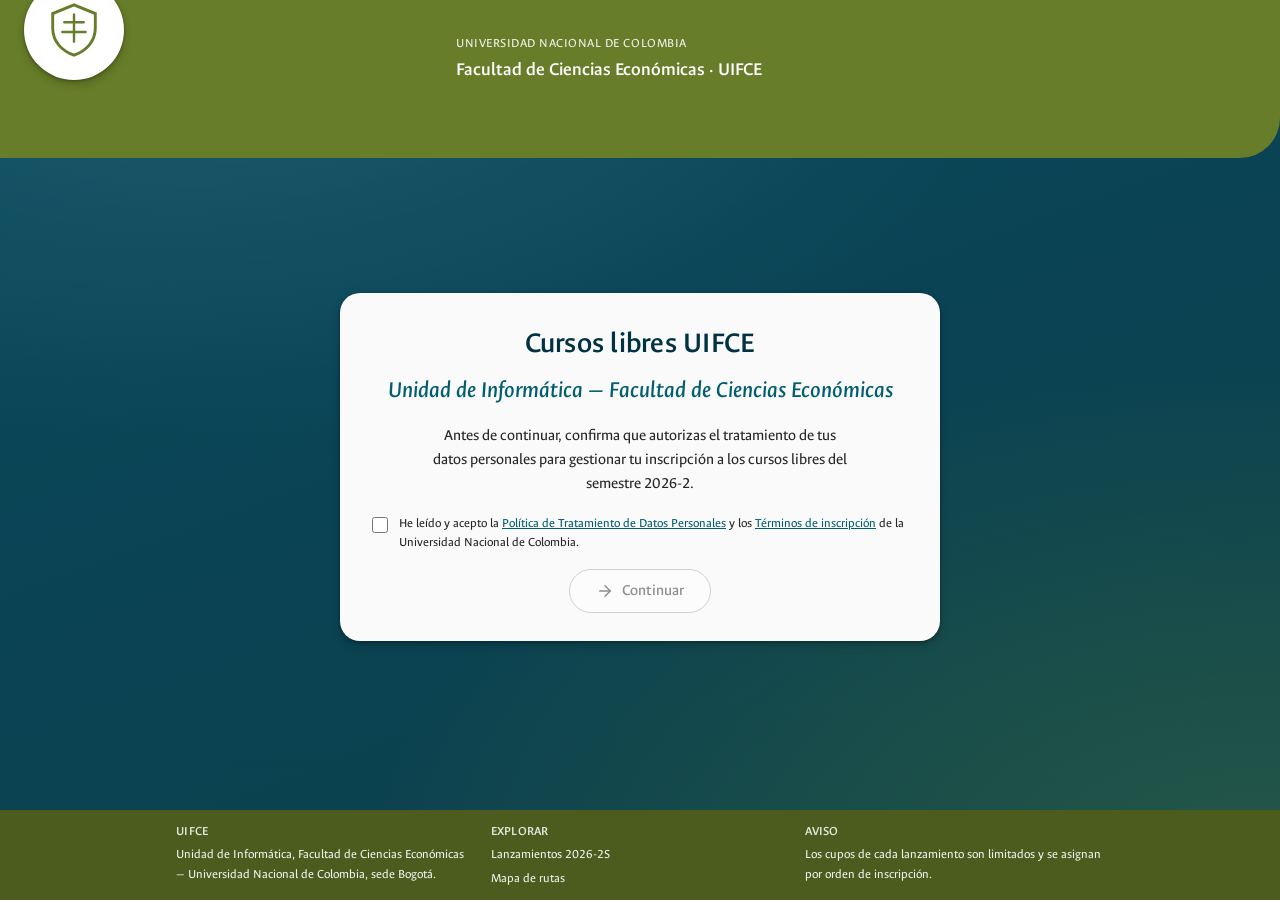
==== acceso.html @ 873cd531 "Add acceso.html: institutional login/landing screen Standalone consent-gate page replicating a speci" ====
<!DOCTYPE html>
<html lang="es">
<head>
<meta charset="UTF-8">
<meta name="viewport" content="width=device-width, initial-scale=1.0">
<title>Acceso — Cursos Libres UIFCE</title>
<link rel="preconnect" href="https://fonts.googleapis.com">
<link href="https://fonts.googleapis.com/css2?family=Ancizar+Sans:ital,wght@0,300..700;1,300..700&display=swap" rel="stylesheet">
<link rel="stylesheet" href="acceso.css">
</head>
<body>

<div class="screen">

  <div class="bg-photo" aria-hidden="true"></div>

  <div class="header-zone">
    <div class="badge-circle" aria-hidden="true">
      <!-- Placeholder: sustituir por el escudo oficial de la Universidad
           Nacional de Colombia (ej. <img src="assets/escudo-unal.svg" alt="">). -->
      <svg viewBox="0 0 64 64" fill="none" xmlns="http://www.w3.org/2000/svg">
        <path d="M32 6 L54 15 V30 C54 44 44.5 53.5 32 58 C19.5 53.5 10 44 10 30 V15 Z"
              stroke="#677d29" stroke-width="3" fill="none"/>
        <path d="M32 16 V44 M22 24 H42 M20 34 H44" stroke="#677d29" stroke-width="2.5" stroke-linecap="round"/>
      </svg>
    </div>
    <header class="header-curve">
      <div class="header-curve-inner">
        <p class="header-kicker">Universidad Nacional de Colombia</p>
        <p class="header-name">Facultad de Ciencias Económicas · UIFCE</p>
      </div>
    </header>
  </div>

  <main class="card-wrap">
    <section class="card">
      <h1>Cursos libres UIFCE</h1>
      <p class="subtitle">Unidad de Informática — Facultad de Ciencias Económicas</p>
      <p class="body-text">
        Antes de continuar, confirma que autorizas el tratamiento de tus datos personales
        para gestionar tu inscripción a los cursos libres del semestre 2026-2.
      </p>

      <div class="consent">
        <input type="checkbox" id="consent-checkbox">
        <label for="consent-checkbox">
          He leído y acepto la <a href="#">Política de Tratamiento de Datos Personales</a>
          y los <a href="#">Términos de inscripción</a> de la Universidad Nacional de Colombia.
        </label>
      </div>

      <button type="button" class="btn-pill" id="continue-btn" disabled>
        <svg viewBox="0 0 24 24" fill="none" stroke="currentColor" stroke-width="2" stroke-linecap="round" stroke-linejoin="round">
          <line x1="5" y1="12" x2="19" y2="12"></line>
          <polyline points="12 5 19 12 12 19"></polyline>
        </svg>
        Continuar
      </button>
    </section>
  </main>

  <footer class="footer-login">
    <div class="footer-inner">
      <div>
        <h3>UIFCE</h3>
        <p>Unidad de Informática, Facultad de Ciencias Económicas — Universidad Nacional de Colombia, sede Bogotá.</p>
      </div>
      <div>
        <h3>Explorar</h3>
        <ul>
          <li><a href="index.html">Lanzamientos 2026-2S</a></li>
          <li><a href="mapa-rutas.html">Mapa de rutas</a></li>
        </ul>
      </div>
      <div>
        <h3>Aviso</h3>
        <p>Los cupos de cada lanzamiento son limitados y se asignan por orden de inscripción.</p>
      </div>
    </div>
  </footer>

</div>

<script src="acceso.js"></script>
</body>
</html>
---- acceso.css ----
/* ============================================================
   UIFCE · Cursos Libres — pantalla de acceso
   Sistema de tokens propio de esta pantalla (deliberadamente
   distinto del resto del sitio): réplica fiel de un lenguaje
   visual de login/landing institucional — olive + teal, tarjeta
   flotante, header curvo, insignia circular, botón píldora.
   ============================================================ */

:root {
  /* Paleta */
  --brand-olive: #677d29;
  --brand-olive-deep: #4c5c1e;
  --text-title: #003241;
  --text-subtitle: #005e6f;
  --overlay-tint: #00566f80;
  --surface-card: #fafafa;
  --surface-page: #f6f6f6;
  --border-muted: #a7a7a7;
  --text-body: #262626;

  /* Semánticos (estado, no marca) */
  --success-1: #19784b;
  --success-2: #36b377;
  --warning-1: #d49d00;
  --warning-2: #f2bf2e;
  --error-1: #aa0c00;
  --error-2: #ff1200;
  --info-1: #016d84;
  --info-2: #2bb4cb;

  --font-brand: "Ancizar Sans", "Inter", system-ui, -apple-system, "Segoe UI", sans-serif;
  --shadow-card: 0 1px 3px rgba(0, 0, 0, 0.3), 0 4px 10px rgba(0, 0, 0, 0.2);
}

* { box-sizing: border-box; }

html, body {
  margin: 0;
  min-height: 100%;
  background: var(--surface-page);
  color: var(--text-body);
  font-family: var(--font-brand);
  font-size: 16px;
  font-weight: 400;
  line-height: 1.5;
}

/* ============================================================
   Lienzo de pantalla completa
   ============================================================ */

.screen {
  position: relative;
  min-height: 100vh;
  display: flex;
  flex-direction: column;
  overflow-x: hidden;
}

/* Fondo fotográfico + overlay de color al 50% de alpha.
   Sustituye por una imagen real de campus con:
   background-image: linear-gradient(var(--overlay-tint), var(--overlay-tint)), url("tu-foto.jpg");
   Mientras tanto, un degradado en la misma paleta simula la
   atmósfera sin usar una fotografía de origen desconocido. */
.bg-photo {
  position: absolute;
  inset: 0;
  z-index: 0;
  background-image:
    linear-gradient(var(--overlay-tint), var(--overlay-tint)),
    radial-gradient(120% 90% at 15% 0%, #3a5f6b 0%, transparent 55%),
    radial-gradient(120% 100% at 100% 100%, var(--brand-olive-deep) 0%, transparent 60%),
    linear-gradient(160deg, #0d3b47 0%, #14303a 45%, #1c2b22 100%);
}

/* ============================================================
   Header curvo
   ============================================================ */

.header-zone {
  position: relative;
  z-index: 1;
}

.header-curve {
  background: var(--brand-olive);
  border-radius: 0 0 40px 0;
  padding: 34px 24px 74px;
  margin-bottom: -34px;
}

.header-curve-inner {
  max-width: 600px;
  margin: 0 auto;
  padding-left: 116px;
}

.header-kicker {
  margin: 0;
  color: #fff;
  font-size: 13px;
  font-weight: 400;
  letter-spacing: 0.04em;
  text-transform: uppercase;
  opacity: 0.9;
}

.header-name {
  margin: 2px 0 0;
  color: #fff;
  font-size: 19px;
  font-weight: 600;
}

.badge-circle {
  position: absolute;
  top: -20px;
  left: 24px;
  z-index: 3;
  width: 100px;
  height: 100px;
  background: #fff;
  border-radius: 50%;
  box-shadow: var(--shadow-card);
  display: flex;
  align-items: center;
  justify-content: center;
}

.badge-circle svg { width: 62px; height: 62px; }

/* ============================================================
   Tarjeta central
   ============================================================ */

.card-wrap {
  position: relative;
  z-index: 2;
  flex: 1;
  display: flex;
  align-items: center;
  justify-content: center;
  padding: 16px;
}

.card {
  width: 100%;
  max-width: 600px;
  background: var(--surface-card);
  border-radius: 20px;
  box-shadow: var(--shadow-card);
  padding: 20px;
  display: flex;
  flex-direction: column;
  align-items: center;
  gap: 12px;
  text-align: center;
}

@media (min-width: 640px) {
  .card { padding: 28px; }
}

.card h1 {
  margin: 0;
  font-size: 30px;
  font-weight: 600;
  letter-spacing: 0.25px;
  color: var(--text-title);
  text-wrap: balance;
}

.card .subtitle {
  margin: -6px 0 0;
  font-size: 24px;
  font-weight: 500;
  font-style: italic;
  color: var(--text-subtitle);
  text-wrap: balance;
}

.card p.body-text {
  margin: 4px 0 0;
  max-width: 46ch;
  font-size: 16px;
  font-weight: 400;
  line-height: 1.5;
  color: var(--text-body);
}

/* ============================================================
   Checkbox de términos
   ============================================================ */

.consent {
  width: 100%;
  margin-top: 6px;
  display: flex;
  align-items: flex-start;
  gap: 8px;
  text-align: left;
}

.consent input[type="checkbox"] {
  margin-top: 3px;
  width: 16px;
  height: 16px;
  flex: 0 0 auto;
  accent-color: var(--brand-olive);
}

.consent label {
  font-size: 13px;
  color: var(--text-body);
}

.consent a {
  color: var(--text-subtitle);
  text-decoration: underline;
}

/* ============================================================
   Botón principal (píldora)
   ============================================================ */

.btn-pill {
  margin-top: 4px;
  height: 44px;
  padding: 0 26px;
  display: inline-flex;
  align-items: center;
  justify-content: center;
  gap: 8px;
  background: #fff;
  border: 0.8px solid var(--border-muted);
  border-radius: 999px;
  color: var(--text-body);
  font-family: var(--font-brand);
  font-size: 16px;
  font-weight: 500;
  cursor: pointer;
  transition: border-color 0.15s ease, opacity 0.15s ease, transform 0.1s ease;
}

.btn-pill:hover:not(:disabled) {
  border-color: var(--brand-olive);
}

.btn-pill:active:not(:disabled) {
  transform: scale(0.98);
}

.btn-pill:disabled {
  opacity: 0.5;
  cursor: not-allowed;
}

.btn-pill svg {
  width: 18px;
  height: 18px;
  flex: 0 0 auto;
}

/* ============================================================
   Footer
   ============================================================ */

.footer-login {
  position: relative;
  z-index: 1;
  margin-top: auto;
  background: var(--brand-olive-deep);
  color: #fff;
}

.footer-inner {
  max-width: 960px;
  margin: 0 auto;
  padding: 12px 16px;
  display: grid;
  grid-template-columns: repeat(3, 1fr);
  gap: 16px;
  font-size: 13px;
  font-weight: 400;
}

.footer-inner h3 {
  margin: 0 0 4px;
  font-size: 13px;
  font-weight: 600;
  letter-spacing: 0.02em;
  text-transform: uppercase;
  opacity: 0.85;
}

.footer-inner p,
.footer-inner ul {
  margin: 0;
  opacity: 0.92;
}

.footer-inner ul {
  list-style: none;
  padding: 0;
  display: flex;
  flex-direction: column;
  gap: 4px;
}

.footer-inner a {
  color: #fff;
  text-decoration: none;
}

.footer-inner a:hover {
  text-decoration: underline;
}

/* ============================================================
   Responsive
   ============================================================ */

@media (max-width: 640px) {
  .footer-inner {
    grid-template-columns: 1fr;
  }

  .header-curve-inner {
    padding-left: 0;
    padding-top: 56px;
  }
}
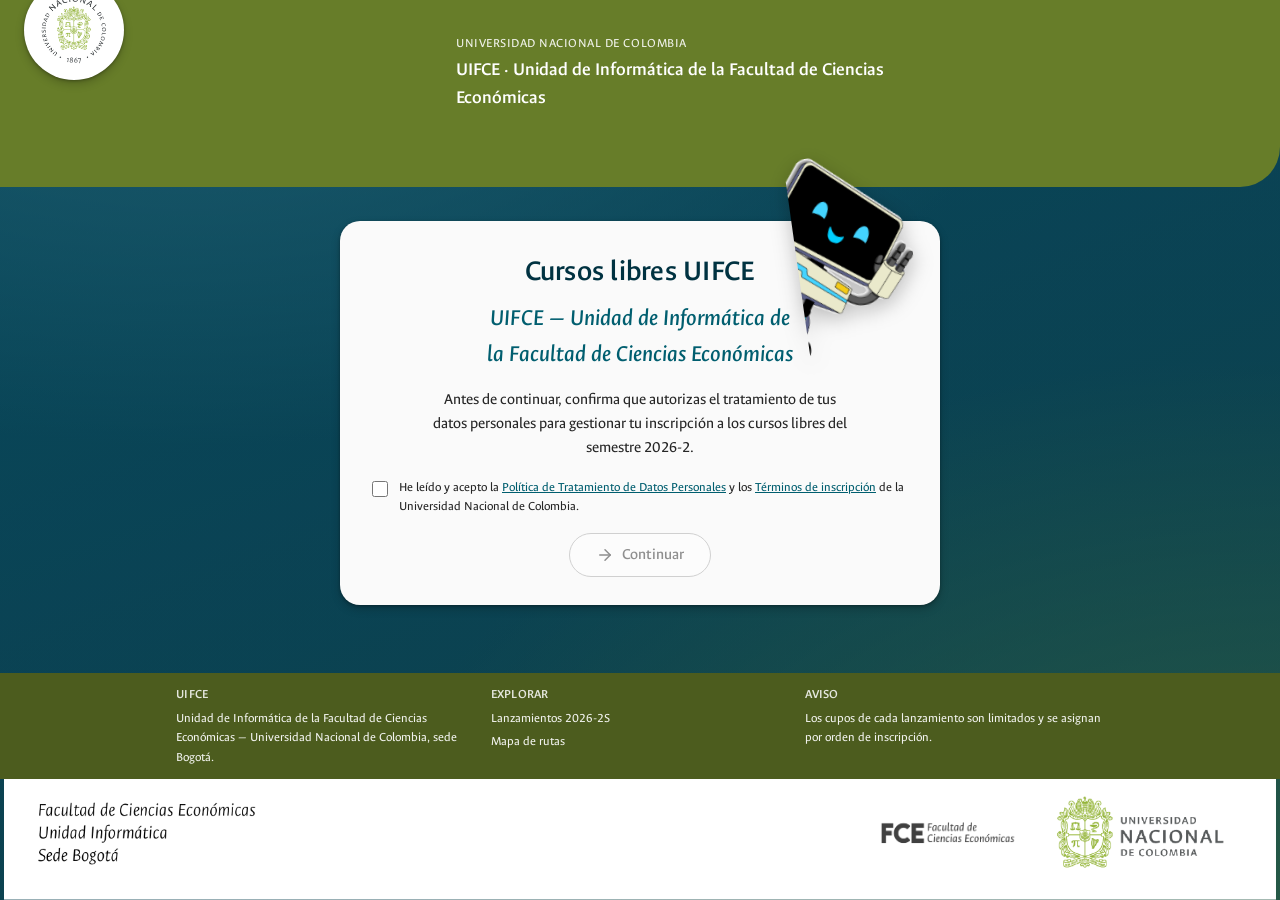
==== commit 84f9e002: "Add real UNAL crest, Uifcito mascot, and institutional banner Replaces the placeholder shield in acc" ====
--- a/acceso.html
+++ b/acceso.html
@@ -15,55 +15,52 @@
   <div class="bg-photo" aria-hidden="true"></div>
 
   <div class="header-zone">
-    <div class="badge-circle" aria-hidden="true">
-      <!-- Placeholder: sustituir por el escudo oficial de la Universidad
-           Nacional de Colombia (ej. <img src="assets/escudo-unal.svg" alt="">). -->
-      <svg viewBox="0 0 64 64" fill="none" xmlns="http://www.w3.org/2000/svg">
-        <path d="M32 6 L54 15 V30 C54 44 44.5 53.5 32 58 C19.5 53.5 10 44 10 30 V15 Z"
-              stroke="#677d29" stroke-width="3" fill="none"/>
-        <path d="M32 16 V44 M22 24 H42 M20 34 H44" stroke="#677d29" stroke-width="2.5" stroke-linecap="round"/>
-      </svg>
+    <div class="badge-circle">
+      <img src="assets/escudo-unal.png" alt="Escudo de la Universidad Nacional de Colombia">
     </div>
     <header class="header-curve">
       <div class="header-curve-inner">
         <p class="header-kicker">Universidad Nacional de Colombia</p>
-        <p class="header-name">Facultad de Ciencias Económicas · UIFCE</p>
+        <p class="header-name">UIFCE · Unidad de Informática de la Facultad de Ciencias Económicas</p>
       </div>
     </header>
   </div>
 
   <main class="card-wrap">
-    <section class="card">
-      <h1>Cursos libres UIFCE</h1>
-      <p class="subtitle">Unidad de Informática — Facultad de Ciencias Económicas</p>
-      <p class="body-text">
-        Antes de continuar, confirma que autorizas el tratamiento de tus datos personales
-        para gestionar tu inscripción a los cursos libres del semestre 2026-2.
-      </p>
+    <div class="card-stage">
+      <img class="mascot" src="assets/uifcito.png" alt="Uifcito, la mascota de la UIFCE, saludando">
+      <section class="card">
+        <h1>Cursos libres UIFCE</h1>
+        <p class="subtitle">UIFCE — Unidad de Informática de la Facultad de Ciencias Económicas</p>
+        <p class="body-text">
+          Antes de continuar, confirma que autorizas el tratamiento de tus datos personales
+          para gestionar tu inscripción a los cursos libres del semestre 2026-2.
+        </p>
 
-      <div class="consent">
-        <input type="checkbox" id="consent-checkbox">
-        <label for="consent-checkbox">
-          He leído y acepto la <a href="#">Política de Tratamiento de Datos Personales</a>
-          y los <a href="#">Términos de inscripción</a> de la Universidad Nacional de Colombia.
-        </label>
-      </div>
+        <div class="consent">
+          <input type="checkbox" id="consent-checkbox">
+          <label for="consent-checkbox">
+            He leído y acepto la <a href="#">Política de Tratamiento de Datos Personales</a>
+            y los <a href="#">Términos de inscripción</a> de la Universidad Nacional de Colombia.
+          </label>
+        </div>
 
-      <button type="button" class="btn-pill" id="continue-btn" disabled>
-        <svg viewBox="0 0 24 24" fill="none" stroke="currentColor" stroke-width="2" stroke-linecap="round" stroke-linejoin="round">
-          <line x1="5" y1="12" x2="19" y2="12"></line>
-          <polyline points="12 5 19 12 12 19"></polyline>
-        </svg>
-        Continuar
-      </button>
-    </section>
+        <button type="button" class="btn-pill" id="continue-btn" disabled>
+          <svg viewBox="0 0 24 24" fill="none" stroke="currentColor" stroke-width="2" stroke-linecap="round" stroke-linejoin="round">
+            <line x1="5" y1="12" x2="19" y2="12"></line>
+            <polyline points="12 5 19 12 12 19"></polyline>
+          </svg>
+          Continuar
+        </button>
+      </section>
+    </div>
   </main>
 
   <footer class="footer-login">
     <div class="footer-inner">
       <div>
         <h3>UIFCE</h3>
-        <p>Unidad de Informática, Facultad de Ciencias Económicas — Universidad Nacional de Colombia, sede Bogotá.</p>
+        <p>Unidad de Informática de la Facultad de Ciencias Económicas — Universidad Nacional de Colombia, sede Bogotá.</p>
       </div>
       <div>
         <h3>Explorar</h3>
@@ -79,6 +76,8 @@
     </div>
   </footer>
 
+  <img class="banner-institucional" src="assets/banner-institucional.svg" alt="UIFCE — Unidad de Informática, Facultad de Ciencias Económicas, Universidad Nacional de Colombia, sede Bogotá">
+
 </div>
 
 <script src="acceso.js"></script>
--- a/acceso.css
+++ b/acceso.css
@@ -127,7 +127,11 @@
   justify-content: center;
 }
 
-.badge-circle svg { width: 62px; height: 62px; }
+.badge-circle img {
+  width: 76px;
+  height: 76px;
+  object-fit: contain;
+}
 
 /* ============================================================
    Tarjeta central
@@ -141,6 +145,33 @@
   align-items: center;
   justify-content: center;
   padding: 16px;
+}
+
+.card-stage {
+  position: relative;
+  width: 100%;
+  max-width: 600px;
+}
+
+/* Uifcito, la mascota de la UIFCE: saluda desde la esquina superior
+   derecha de la tarjeta, como en la ilustración de referencia. */
+.mascot {
+  position: absolute;
+  top: -92px;
+  right: 12px;
+  z-index: 3;
+  width: 60px;
+  height: auto;
+  transform: rotate(-8deg);
+  filter: drop-shadow(0 6px 10px rgba(0, 0, 0, 0.25));
+}
+
+@media (min-width: 640px) {
+  .mascot {
+    top: -68px;
+    right: 28px;
+    width: 116px;
+  }
 }
 
 .card {
@@ -317,6 +348,18 @@
 }
 
 /* ============================================================
+   Banner institucional
+   ============================================================ */
+
+.banner-institucional {
+  position: relative;
+  z-index: 1;
+  display: block;
+  width: 100%;
+  height: auto;
+}
+
+/* ============================================================
    Responsive
    ============================================================ */
 
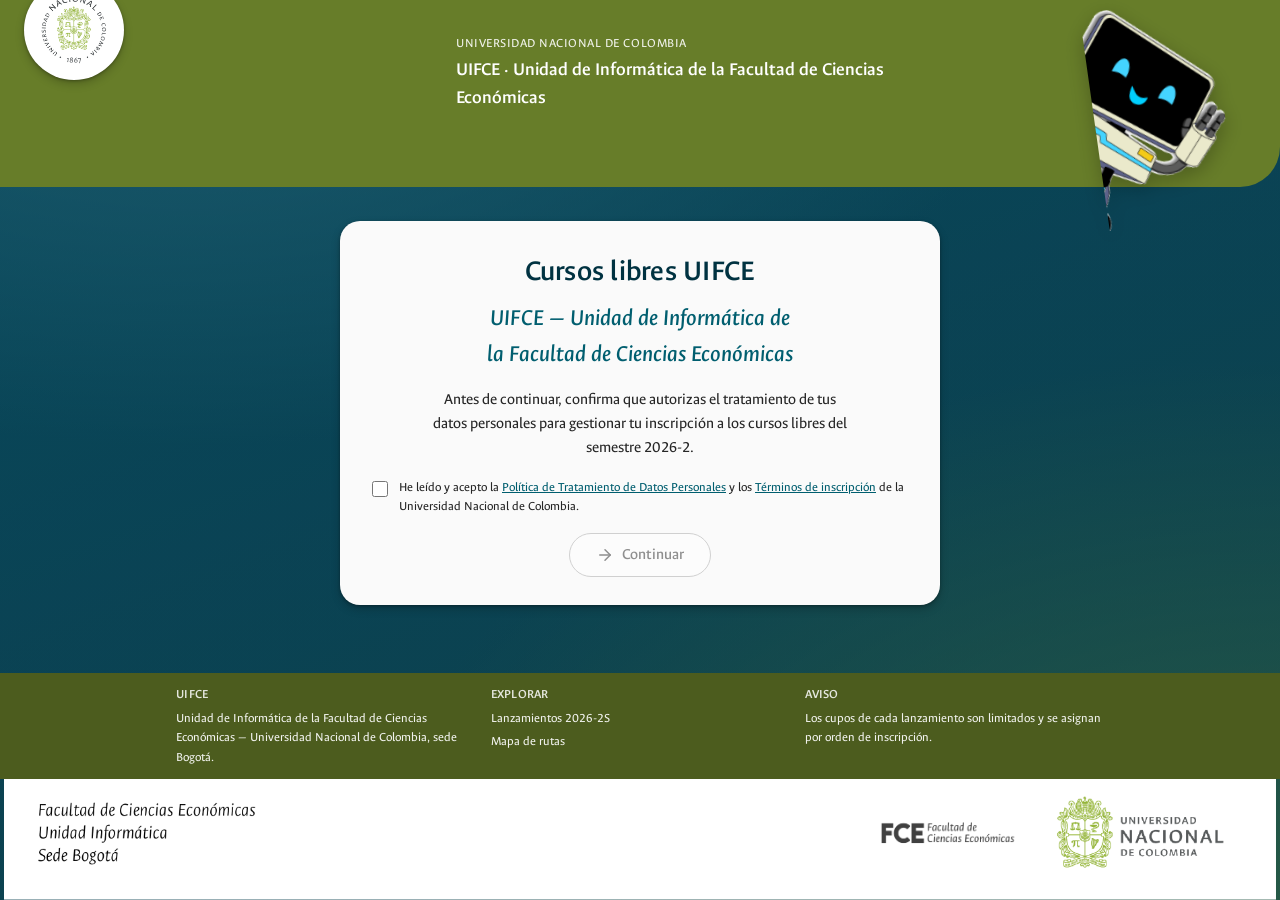
==== commit 0d5e5b74: "Restyle index.html to match the acceso.html design system Rebuilds the homepage on the same visual l" ====
--- a/acceso.html
+++ b/acceso.html
@@ -14,6 +14,8 @@
 
   <div class="bg-photo" aria-hidden="true"></div>
 
+  <img class="mascot" src="assets/uifcito.png" alt="Uifcito, la mascota de la UIFCE, saludando">
+
   <div class="header-zone">
     <div class="badge-circle">
       <img src="assets/escudo-unal.png" alt="Escudo de la Universidad Nacional de Colombia">
@@ -28,7 +30,6 @@
 
   <main class="card-wrap">
     <div class="card-stage">
-      <img class="mascot" src="assets/uifcito.png" alt="Uifcito, la mascota de la UIFCE, saludando">
       <section class="card">
         <h1>Cursos libres UIFCE</h1>
         <p class="subtitle">UIFCE — Unidad de Informática de la Facultad de Ciencias Económicas</p>
--- a/acceso.css
+++ b/acceso.css
@@ -153,24 +153,36 @@
   max-width: 600px;
 }
 
-/* Uifcito, la mascota de la UIFCE: saluda desde la esquina superior
-   derecha de la tarjeta, como en la ilustración de referencia. */
+/* Uifcito, la mascota de la UIFCE: saluda anclada al borde derecho
+   de la franja superior, fuera de la tarjeta, para no tapar
+   información. Se posiciona respecto a .screen (no al viewport),
+   así que se desplaza junto con la página en vez de quedar fija
+   sobre el contenido al hacer scroll. Solo aparece cuando hay
+   espacio de sobra a los lados (escritorio amplio); en
+   tablet/móvil, donde la tarjeta ocupa casi todo el ancho, se
+   oculta por completo. */
 .mascot {
-  position: absolute;
-  top: -92px;
-  right: 12px;
-  z-index: 3;
-  width: 60px;
-  height: auto;
-  transform: rotate(-8deg);
-  filter: drop-shadow(0 6px 10px rgba(0, 0, 0, 0.25));
-}
-
-@media (min-width: 640px) {
+  display: none;
+}
+
+@media (min-width: 1024px) {
   .mascot {
-    top: -68px;
+    display: block;
+    position: absolute;
+    top: 4px;
     right: 28px;
-    width: 116px;
+    z-index: 3;
+    width: 110px;
+    height: auto;
+    transform: rotate(-8deg);
+    filter: drop-shadow(0 6px 10px rgba(0, 0, 0, 0.25));
+  }
+}
+
+@media (min-width: 1280px) {
+  .mascot {
+    right: 56px;
+    width: 130px;
   }
 }
 
@@ -217,6 +229,158 @@
   font-weight: 400;
   line-height: 1.5;
   color: var(--text-body);
+}
+
+/* ============================================================
+   Tarjeta ancha del hub (index) — mismos tokens, más contenido
+   ============================================================ */
+
+.card.hub-card {
+  max-width: 1040px;
+  align-items: stretch;
+  gap: 28px;
+}
+
+.hub-intro {
+  display: flex;
+  flex-direction: column;
+  align-items: center;
+  gap: 10px;
+  text-align: center;
+}
+
+.stats-grid {
+  display: grid;
+  grid-template-columns: repeat(4, 1fr);
+  gap: 14px;
+}
+
+.stat-tile {
+  background: var(--surface-page);
+  border: 1px solid var(--border-muted);
+  border-radius: 14px;
+  padding: 16px;
+  display: flex;
+  flex-direction: column;
+  gap: 4px;
+}
+
+.stat-tile .n {
+  font-size: 1.9rem;
+  font-weight: 700;
+  letter-spacing: -0.01em;
+  color: var(--brand-olive-deep);
+}
+
+.stat-tile .l {
+  font-size: 13px;
+  color: var(--text-body);
+  opacity: 0.75;
+}
+
+.launch-grid {
+  display: grid;
+  grid-template-columns: repeat(auto-fit, minmax(230px, 1fr));
+  gap: 16px;
+}
+
+.launch-card {
+  position: relative;
+  background: var(--surface-page);
+  border: 1px solid var(--border-muted);
+  border-radius: 16px;
+  padding: 18px 18px 18px 22px;
+  display: flex;
+  flex-direction: column;
+  gap: 8px;
+  text-align: left;
+  text-decoration: none;
+  color: var(--text-body);
+  transition: transform 0.15s ease, box-shadow 0.15s ease, border-color 0.15s ease;
+}
+
+.launch-card::before {
+  content: '';
+  position: absolute;
+  left: 0;
+  top: 14px;
+  bottom: 14px;
+  width: 4px;
+  border-radius: 0 4px 4px 0;
+  background: var(--brand-olive);
+}
+
+.launch-card.special::before { background: var(--text-subtitle); }
+.launch-card.map::before     { background: var(--text-title); }
+
+.launch-card:hover {
+  transform: translateY(-2px);
+  border-color: var(--brand-olive);
+  box-shadow: var(--shadow-card);
+}
+
+.launch-card:active {
+  transform: translateY(0) scale(0.99);
+}
+
+.launch-eyebrow {
+  margin: 0;
+  font-size: 12px;
+  font-weight: 600;
+  text-transform: uppercase;
+  letter-spacing: 0.05em;
+  color: var(--text-body);
+  opacity: 0.6;
+}
+
+.launch-card h3 {
+  margin: 0;
+  font-size: 1.15rem;
+  font-weight: 600;
+  color: var(--text-title);
+  line-height: 1.25;
+}
+
+.launch-dates {
+  margin: -4px 0 0;
+  font-size: 13px;
+  color: var(--text-body);
+  opacity: 0.75;
+}
+
+.launch-stats {
+  display: flex;
+  gap: 18px;
+  margin-top: 2px;
+}
+
+.launch-stats div {
+  display: flex;
+  flex-direction: column;
+}
+
+.launch-stats .n {
+  font-weight: 700;
+  font-size: 1.1rem;
+  color: var(--brand-olive-deep);
+}
+
+.launch-stats .l {
+  font-size: 11px;
+  color: var(--text-body);
+  opacity: 0.65;
+}
+
+.launch-cta {
+  margin-top: auto;
+  padding-top: 4px;
+  font-size: 13px;
+  font-weight: 600;
+  color: var(--text-subtitle);
+}
+
+@media (max-width: 640px) {
+  .stats-grid { grid-template-columns: repeat(2, 1fr); }
 }
 
 /* ============================================================
